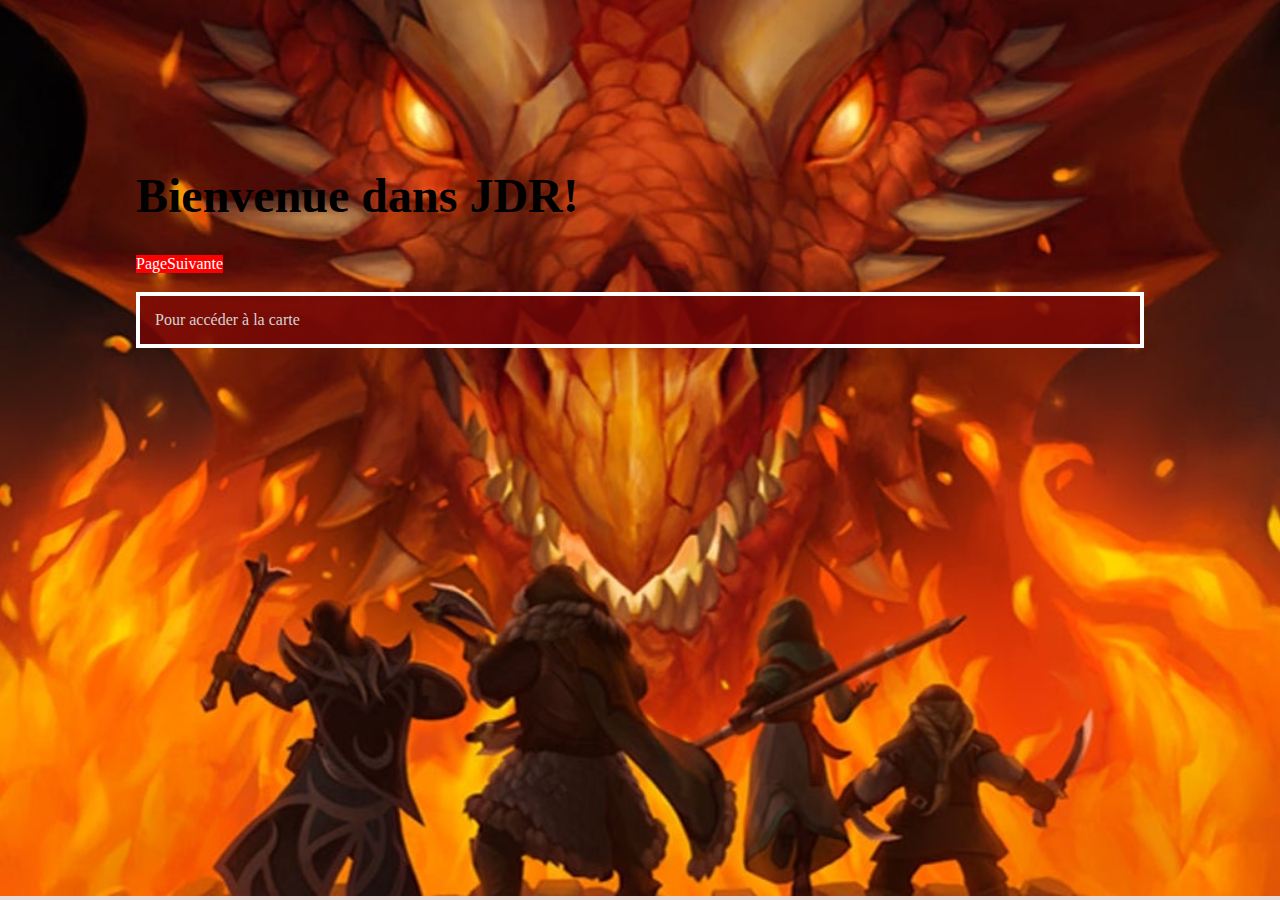
==== Index/index.html @ d4ab79ff "Test ajout bouton" ====
<!DOCTYPE html>
<html lang="fr">
   <head>
      <link rel = "stylesheet" href = "index.css">
      <meta charset="UTF-8">
      <title>JDR Site</title>
</head>
<body>
   <h1>Bienvenue dans JDR!</h1>


<h2></h2>
<a href = "pagetest.html" target="_blank">PageSuivante</a>

<h3></h3>
<p>Pour accéder à la carte</p>
   </body>

</html>
---- Index/index.css ----
body {
    background-color: rgba(223, 211, 209, 0.795);
    position: absolute;
    top: 0; bottom: 0; left: 0; right: 0;
    padding: 10%;
  
    background-image: url("jdr.jpg");
    background-size: cover;
    background-repeat: no-repeat;
}


h1 {
    color : Black;
    font-family: verdana;
    font-size: 300%;
    border : auto;
}
p {
    color : lightgray;
    border : 4px solid white;
    padding: 15px;
    background-color : rgba(116, 6, 6, 0.815);
    border-radius : 100 px;
   
}
a:link, a:visited {
    background-color: red;
    color : white;
    padding: 14px 25 px;
    text-align: center;
    text-decoration: none; 
    display: inline-block;
}

a:hover, a:active{
    background-color: red;
}
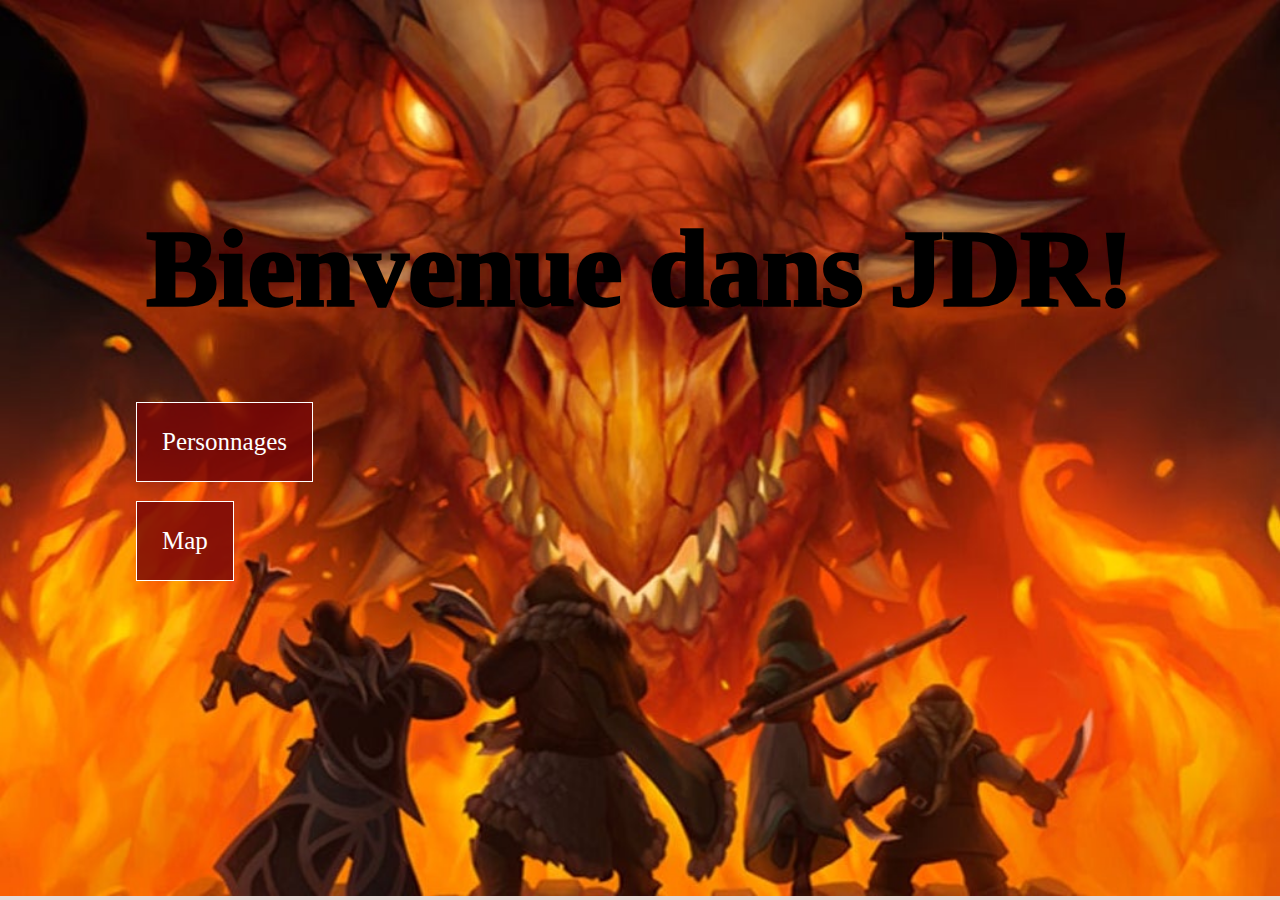
==== commit 5639e1d6: "Ajout de la map, des noms, meilleure mise en page" ====
--- a/Index/index.html
+++ b/Index/index.html
@@ -6,14 +6,19 @@
       <title>JDR Site</title>
 </head>
 <body>
-   <h1>Bienvenue dans JDR!</h1>
+   <h1><center>Bienvenue dans JDR!</h1></center>
 
 
 <h2></h2>
-<a href = "pagetest.html" target="_blank">PageSuivante</a>
+<a href = "sommaire.html">
+   Personnages
+</a>
 
 <h3></h3>
-<p>Pour accéder à la carte</p>
+<a href = "https://draw.chat/C80325EB435415FACFF:8h0igeki#p1,0,0,r0,s1 " target="_blank">
+   Map
+</a>
    </body>
 
 </html>
+
--- a/Index/index.css
+++ b/Index/index.css
@@ -11,10 +11,13 @@
 
 
 h1 {
-    color : Black;
-    font-family: verdana;
+    color :black ;
+    font-family: 'Luminari';
     font-size: 300%;
     border : auto;
+    font-size: 107px;
+    font-weight: 1000;
+
 }
 p {
     color : lightgray;
@@ -25,14 +28,15 @@
    
 }
 a:link, a:visited {
-    background-color: red;
+    background-color: rgb(116, 6, 6, 0.815);
+    font-size: 25px;
     color : white;
-    padding: 14px 25 px;
+    padding: 25px;
+    border: 1px solid white;
     text-align: center;
-    text-decoration: none; 
-    display: inline-block;
+    text-decoration: none;
+    display: inline-block; 
+   
 }
 
-a:hover, a:active{
-    background-color: red;
-}
+
